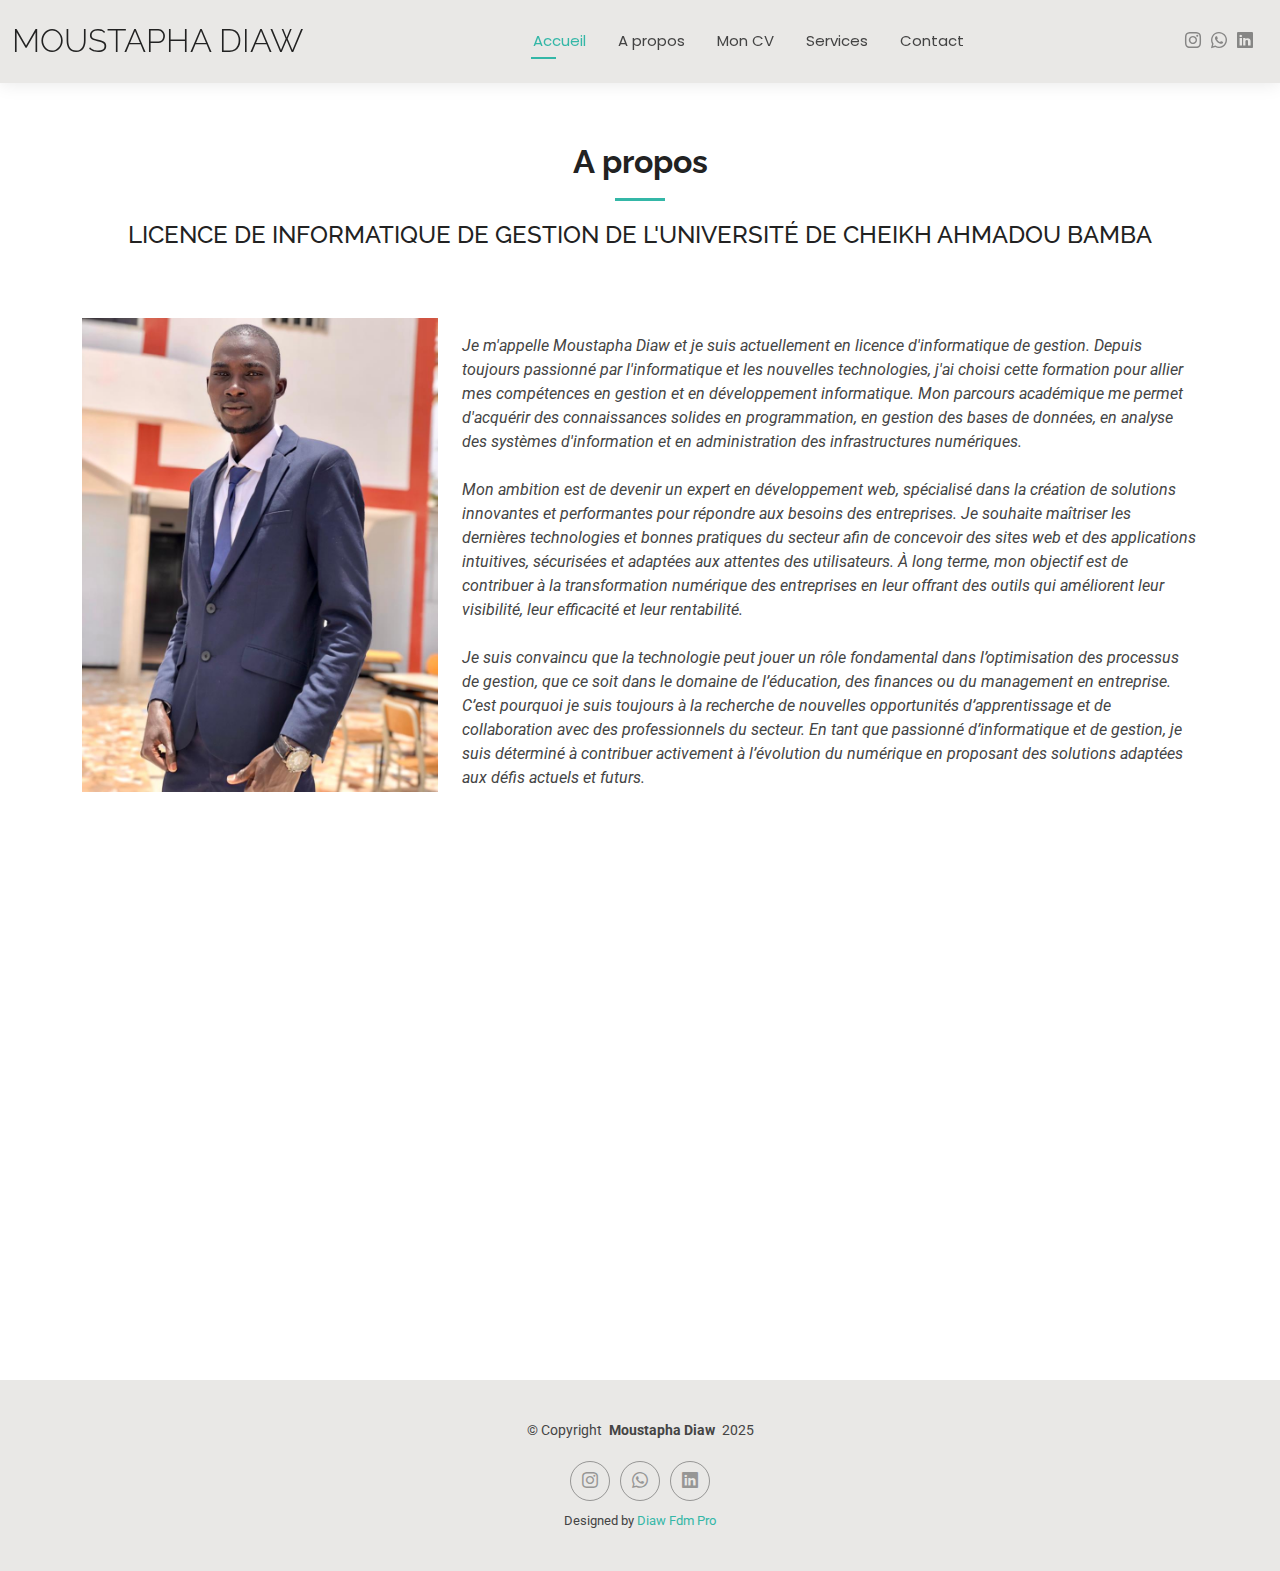
==== apropos.html @ 6199dcc0 "Premier commit" ====
<!DOCTYPE html>
<html lang="en">

<head>
  <meta charset="utf-8">
  <meta content="width=device-width, initial-scale=1.0" name="viewport">
  <title>A propos - Moustapha Diaw</title>
  <meta name="description" content="">
  <meta name="keywords" content="">

  <!-- Favicons -->
  <link href="assets/img/favicon.png" rel="icon">
  <link href="assets/img/apple-touch-icon.png" rel="apple-touch-icon">

  <!-- Fonts -->
  <link href="https://fonts.googleapis.com" rel="preconnect">
  <link href="https://fonts.gstatic.com" rel="preconnect" crossorigin>
  <link href="https://fonts.googleapis.com/css2?family=Roboto:ital,wght@0,100;0,300;0,400;0,500;0,700;0,900;1,100;1,300;1,400;1,500;1,700;1,900&family=Poppins:ital,wght@0,100;0,200;0,300;0,400;0,500;0,600;0,700;0,800;0,900;1,100;1,200;1,300;1,400;1,500;1,600;1,700;1,800;1,900&family=Raleway:ital,wght@0,100;0,200;0,300;0,400;0,500;0,600;0,700;0,800;0,900;1,100;1,200;1,300;1,400;1,500;1,600;1,700;1,800;1,900&display=swap" rel="stylesheet">

  <!-- Vendor CSS Files -->
  <link href="assets/vendor/bootstrap/css/bootstrap.min.css" rel="stylesheet">
  <link href="assets/vendor/bootstrap-icons/bootstrap-icons.css" rel="stylesheet">
  <link href="assets/vendor/aos/aos.css" rel="stylesheet">
  <link href="assets/vendor/swiper/swiper-bundle.min.css" rel="stylesheet">
  <link href="assets/vendor/glightbox/css/glightbox.min.css" rel="stylesheet">

  <!-- Main CSS File -->
  <link href="assets/css/main.css" rel="stylesheet">

</head>

<body class="about-page">

  <header id="header" class="header d-flex align-items-center light-background sticky-top">
    <div class="container-fluid position-relative d-flex align-items-center justify-content-between">

      <a href="index.html" class="logo d-flex align-items-center me-auto me-xl-0">
        <h1 class="sitename">Moustapha Diaw</h1>
      </a>

      <nav id="navmenu" class="navmenu">
        <ul>
          <li><a href="index.html" class="active">Accueil</a></li>
          <li><a href="apropos.html">A propos</a></li>
          <li><a href="moncv.html">Mon CV</a></li>
          <li><a href="services.html">Services</a></li>
          <li><a href="contact.html">Contact</a></li>
        </ul>
        <i class="mobile-nav-toggle d-xl-none bi bi-list"></i>
      </nav>

      <div class="header-social-links">
        <a href="https://www.instagram.com/diaw_fdm_pro/?utm_source=qr&r=nametag" class="instagram"><i class="bi bi-instagram"></i></a>
        <a href=" https://wa.me/221764615988" class="whatsapp"><i class="bi bi-whatsapp"></i></a>
        <a href="https://www.linkedin.com/public-profile/settings" class="linkedin"><i class="bi bi-linkedin"></i></a>
      </div>

    </div>
  </header>

  <main class="main">

    <!-- About Section -->
    <section id="about" class="about section">

      <!-- Section Title -->
      <div class="container section-title" data-aos="fade-up">
        <h2>A propos</h2>
        <h4>LICENCE DE INFORMATIQUE DE GESTION DE L'UNIVERSITÉ DE CHEIKH AHMADOU BAMBA</h4>
      </div><!-- End Section Title -->

      <div class="container" data-aos="fade-up" data-aos-delay="100">

        <div class="row gy-4 justify-content-center">
          <div class="col-lg-4">
            <img src="assets/img/fdm.jpg" class="img-fluid" alt="">
          </div>
          
          <div class="col-lg-8 content">
           
            <p class="fst-italic py-3">
              Je m'appelle Moustapha Diaw et je suis actuellement en licence d'informatique de gestion.              Depuis toujours passionné par l'informatique et les nouvelles technologies, j'ai choisi 
              cette formation pour allier mes compétences en gestion et en développement informatique. 
              Mon parcours académique me permet d'acquérir des connaissances solides en programmation, 
              en gestion des bases de données, en analyse des systèmes d'information et en administration 
              des infrastructures numériques. <br><br>

              Mon ambition est de devenir un expert en développement web, spécialisé dans la création de solutions 
              innovantes et performantes pour répondre aux besoins des entreprises. Je souhaite maîtriser les dernières 
              technologies et bonnes pratiques du secteur afin de concevoir des sites web et des applications intuitives, 
              sécurisées et adaptées aux attentes des utilisateurs. À long terme, mon objectif est de contribuer à la 
              transformation numérique des entreprises en leur offrant des outils qui améliorent leur visibilité, 
              leur efficacité et leur rentabilité. <br><br>

              Je suis convaincu que la technologie peut jouer un rôle fondamental dans l’optimisation des processus de gestion, 
              que ce soit dans le domaine de l’éducation, des finances ou du management en entreprise. C’est pourquoi je suis 
              toujours à la recherche de nouvelles opportunités d’apprentissage et de collaboration avec des professionnels du secteur.
              En tant que passionné d’informatique et de gestion, je suis déterminé à contribuer activement à l’évolution du numérique 
              en proposant des solutions adaptées aux défis actuels et futurs.
            </p>

            
          </div>
        </div>

      </div>

    </section><!-- /About Section -->

    <!-- Skills Section -->
    <section id="skills" class="skills section">

      <!-- Section Title -->
      <div class="container section-title" data-aos="fade-up">
        <h2>Compétences</h2>
      </div><!-- End Section Title -->

      <div class="container" data-aos="fade-up" data-aos-delay="100">

        <div class="row skills-content skills-animation">

          <div class="col-lg-6">

            <div class="progress">
              <span class="skill"><span>HTML</span> <i class="val">80%</i></span>
              <div class="progress-bar-wrap">
                <div class="progress-bar" role="progressbar" aria-valuenow="100" aria-valuemin="0" aria-valuemax="100"></div>
              </div>
            </div><!-- End Skills Item -->

            <div class="progress">
              <span class="skill"><span>CSS</span> <i class="val">60%</i></span>
              <div class="progress-bar-wrap">
                <div class="progress-bar" role="progressbar" aria-valuenow="90" aria-valuemin="0" aria-valuemax="100"></div>
              </div>
            </div><!-- End Skills Item -->

            <div class="progress">
              <span class="skill"><span>JavaScript</span> <i class="val">50%</i></span>
              <div class="progress-bar-wrap">
                <div class="progress-bar" role="progressbar" aria-valuenow="75" aria-valuemin="0" aria-valuemax="100"></div>
              </div>
            </div><!-- End Skills Item -->


            <div class="progress">
              <span class="skill"><span>WordPress/CMS</span> <i class="val">70%</i></span>
              <div class="progress-bar-wrap">
                <div class="progress-bar" role="progressbar" aria-valuenow="90" aria-valuemin="0" aria-valuemax="100"></div>
              </div>
            </div><!-- End Skills Item -->

          </div>

          <div class="col-lg-6">

            <div class="progress">
              <span class="skill"><span>PHP</span> <i class="val">50%</i></span>
              <div class="progress-bar-wrap">
                <div class="progress-bar" role="progressbar" aria-valuenow="80" aria-valuemin="0" aria-valuemax="100"></div>
              </div>
            </div>

            <div class="progress">
              <span class="skill"><span>Base de donnees (My SQL).</span> <i class="val">70%</i></span>
              <div class="progress-bar-wrap">
                <div class="progress-bar" role="progressbar" aria-valuenow="55" aria-valuemin="0" aria-valuemax="100"></div>
              </div>
            </div>


            <div class="progress">
              <span class="skill"><span>Photoshop</span> <i class="val">80%</i></span>
              <div class="progress-bar-wrap">
                <div class="progress-bar" role="progressbar" aria-valuenow="55" aria-valuemin="0" aria-valuemax="100"></div>
              </div>
            </div>

           

          </div>

        </div>

      </div>

    </section><!-- /Skills Section -->




  </main>

  <footer id="footer" class="footer light-background">

    <div class="container">
      <div class="copyright text-center ">
        <p>© <span>Copyright</span> <strong class="px-1 sitename">Moustapha Diaw</strong> <span>2025<br></span></p>
      </div>
      <div class="social-links d-flex justify-content-center">
        <a href="https://www.instagram.com/diaw_fdm_pro/?utm_source=qr&r=nametag"><i class="bi bi-instagram"></i></a>
        <a href=" https://wa.me/221764615988" class="whatsapp"><i class="bi bi-whatsapp"></i></a>
        <a href="https://www.linkedin.com/public-profile/settings"><i class="bi bi-linkedin"></i></a>
      </div>
      <div class="credits">
        Designed by <a href="#">Diaw Fdm Pro</a>
      </div>
    </div>

  </footer>

  <!-- Scroll Top -->
  <a href="#" id="scroll-top" class="scroll-top d-flex align-items-center justify-content-center"><i class="bi bi-arrow-up-short"></i></a>

  <!-- Preloader -->
  <div id="preloader"></div>

  <!-- Vendor JS Files -->
  <script src="assets/vendor/bootstrap/js/bootstrap.bundle.min.js"></script>
  <script src="assets/vendor/php-email-form/validate.js"></script>
  <script src="assets/vendor/aos/aos.js"></script>
  <script src="assets/vendor/waypoints/noframework.waypoints.js"></script>
  <script src="assets/vendor/purecounter/purecounter_vanilla.js"></script>
  <script src="assets/vendor/swiper/swiper-bundle.min.js"></script>
  <script src="assets/vendor/glightbox/js/glightbox.min.js"></script>
  <script src="assets/vendor/imagesloaded/imagesloaded.pkgd.min.js"></script>
  <script src="assets/vendor/isotope-layout/isotope.pkgd.min.js"></script>

  <!-- Main JS File -->
  <script src="assets/js/main.js"></script>

</body>

</html>
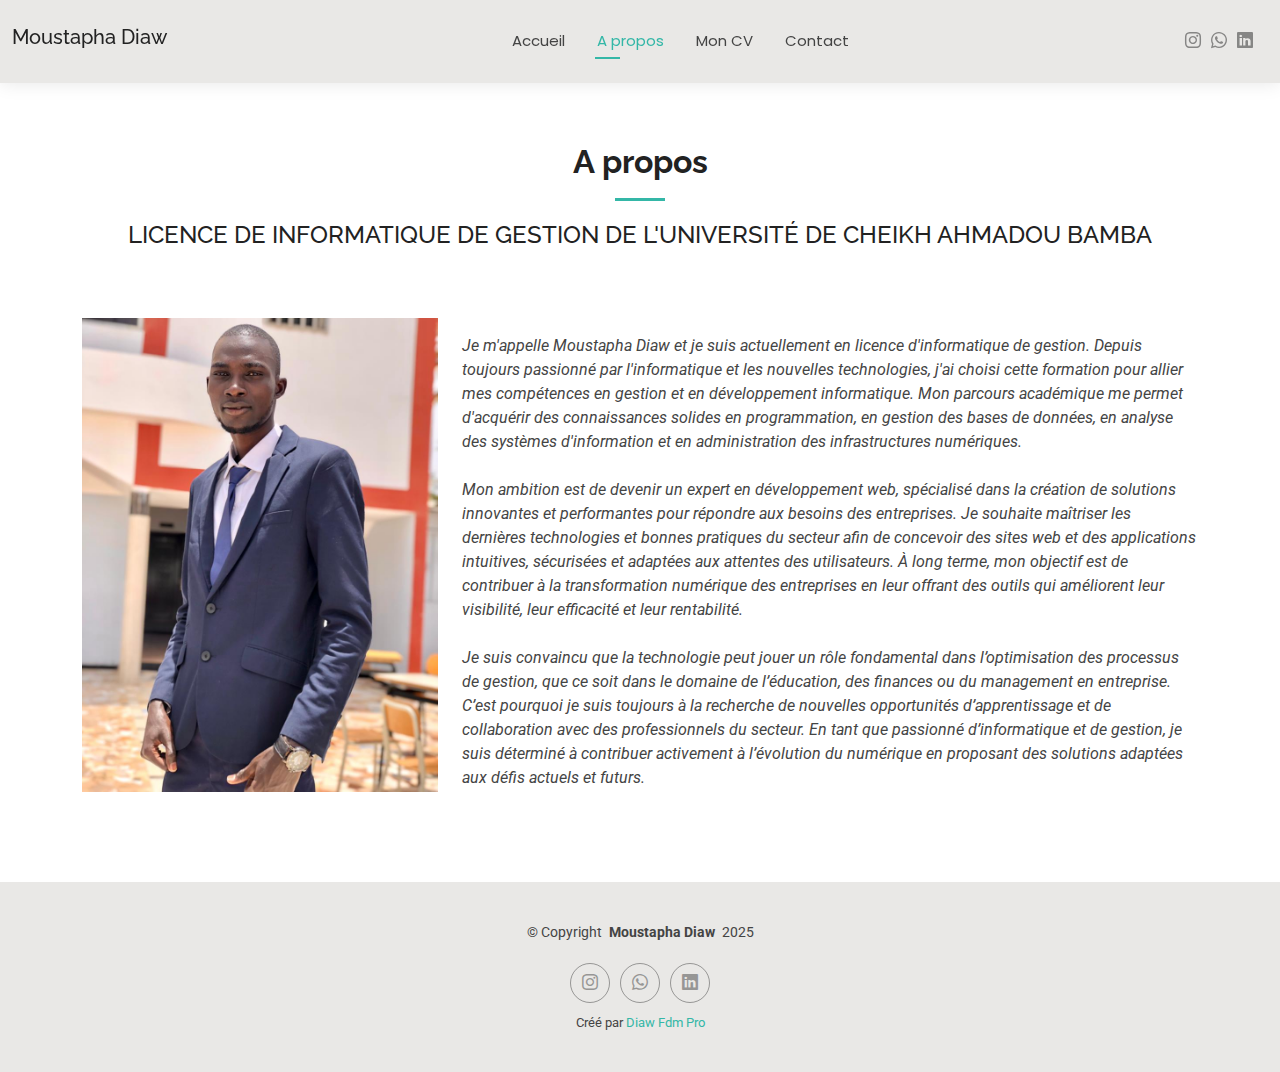
==== commit aadf90f1: "Ajout des nouvelles modifications" ====
--- a/apropos.html
+++ b/apropos.html
@@ -35,24 +35,23 @@
     <div class="container-fluid position-relative d-flex align-items-center justify-content-between">
 
       <a href="index.html" class="logo d-flex align-items-center me-auto me-xl-0">
-        <h1 class="sitename">Moustapha Diaw</h1>
+        <h5 class="sitename">Moustapha Diaw</h5>
       </a>
 
       <nav id="navmenu" class="navmenu">
         <ul>
-          <li><a href="index.html" class="active">Accueil</a></li>
-          <li><a href="apropos.html">A propos</a></li>
+          <li><a href="index.html" >Accueil</a></li>
+          <li><a href="apropos.html" class="active">A propos</a></li>
           <li><a href="moncv.html">Mon CV</a></li>
-          <li><a href="services.html">Services</a></li>
           <li><a href="contact.html">Contact</a></li>
         </ul>
         <i class="mobile-nav-toggle d-xl-none bi bi-list"></i>
       </nav>
 
       <div class="header-social-links">
-        <a href="https://www.instagram.com/diaw_fdm_pro/?utm_source=qr&r=nametag" class="instagram"><i class="bi bi-instagram"></i></a>
+        <a href="https://www.instagram.com/moustapha_diaw_fdm?utm_source=qr&igsh=MWQybTYzc2R4d3k3NA==" class="instagram"><i class="bi bi-instagram"></i></a>
         <a href=" https://wa.me/221764615988" class="whatsapp"><i class="bi bi-whatsapp"></i></a>
-        <a href="https://www.linkedin.com/public-profile/settings" class="linkedin"><i class="bi bi-linkedin"></i></a>
+        <a href="https://www.linkedin.com/in/moustapha-diaw-ba749031a?utm_source=share&utm_campaign=share_via&utm_content=profile&utm_medium=android_app" class="linkedin"><i class="bi bi-linkedin"></i></a>
       </div>
 
     </div>
@@ -107,88 +106,6 @@
 
     </section><!-- /About Section -->
 
-    <!-- Skills Section -->
-    <section id="skills" class="skills section">
-
-      <!-- Section Title -->
-      <div class="container section-title" data-aos="fade-up">
-        <h2>Compétences</h2>
-      </div><!-- End Section Title -->
-
-      <div class="container" data-aos="fade-up" data-aos-delay="100">
-
-        <div class="row skills-content skills-animation">
-
-          <div class="col-lg-6">
-
-            <div class="progress">
-              <span class="skill"><span>HTML</span> <i class="val">80%</i></span>
-              <div class="progress-bar-wrap">
-                <div class="progress-bar" role="progressbar" aria-valuenow="100" aria-valuemin="0" aria-valuemax="100"></div>
-              </div>
-            </div><!-- End Skills Item -->
-
-            <div class="progress">
-              <span class="skill"><span>CSS</span> <i class="val">60%</i></span>
-              <div class="progress-bar-wrap">
-                <div class="progress-bar" role="progressbar" aria-valuenow="90" aria-valuemin="0" aria-valuemax="100"></div>
-              </div>
-            </div><!-- End Skills Item -->
-
-            <div class="progress">
-              <span class="skill"><span>JavaScript</span> <i class="val">50%</i></span>
-              <div class="progress-bar-wrap">
-                <div class="progress-bar" role="progressbar" aria-valuenow="75" aria-valuemin="0" aria-valuemax="100"></div>
-              </div>
-            </div><!-- End Skills Item -->
-
-
-            <div class="progress">
-              <span class="skill"><span>WordPress/CMS</span> <i class="val">70%</i></span>
-              <div class="progress-bar-wrap">
-                <div class="progress-bar" role="progressbar" aria-valuenow="90" aria-valuemin="0" aria-valuemax="100"></div>
-              </div>
-            </div><!-- End Skills Item -->
-
-          </div>
-
-          <div class="col-lg-6">
-
-            <div class="progress">
-              <span class="skill"><span>PHP</span> <i class="val">50%</i></span>
-              <div class="progress-bar-wrap">
-                <div class="progress-bar" role="progressbar" aria-valuenow="80" aria-valuemin="0" aria-valuemax="100"></div>
-              </div>
-            </div>
-
-            <div class="progress">
-              <span class="skill"><span>Base de donnees (My SQL).</span> <i class="val">70%</i></span>
-              <div class="progress-bar-wrap">
-                <div class="progress-bar" role="progressbar" aria-valuenow="55" aria-valuemin="0" aria-valuemax="100"></div>
-              </div>
-            </div>
-
-
-            <div class="progress">
-              <span class="skill"><span>Photoshop</span> <i class="val">80%</i></span>
-              <div class="progress-bar-wrap">
-                <div class="progress-bar" role="progressbar" aria-valuenow="55" aria-valuemin="0" aria-valuemax="100"></div>
-              </div>
-            </div>
-
-           
-
-          </div>
-
-        </div>
-
-      </div>
-
-    </section><!-- /Skills Section -->
-
-
-
-
   </main>
 
   <footer id="footer" class="footer light-background">
@@ -198,12 +115,12 @@
         <p>© <span>Copyright</span> <strong class="px-1 sitename">Moustapha Diaw</strong> <span>2025<br></span></p>
       </div>
       <div class="social-links d-flex justify-content-center">
-        <a href="https://www.instagram.com/diaw_fdm_pro/?utm_source=qr&r=nametag"><i class="bi bi-instagram"></i></a>
+        <a href="https://www.instagram.com/moustapha_diaw_fdm?utm_source=qr&igsh=MWQybTYzc2R4d3k3NA=="><i class="bi bi-instagram"></i></a>
         <a href=" https://wa.me/221764615988" class="whatsapp"><i class="bi bi-whatsapp"></i></a>
-        <a href="https://www.linkedin.com/public-profile/settings"><i class="bi bi-linkedin"></i></a>
+        <a href="https://www.linkedin.com/in/moustapha-diaw-ba749031a?utm_source=share&utm_campaign=share_via&utm_content=profile&utm_medium=android_app"><i class="bi bi-linkedin"></i></a>
       </div>
       <div class="credits">
-        Designed by <a href="#">Diaw Fdm Pro</a>
+        Créé par <a href="#">Diaw Fdm Pro</a>
       </div>
     </div>
 
--- a/assets/css/main.css
+++ b/assets/css/main.css
@@ -87,57 +87,7 @@
   font-family: var(--heading-font);
 }
 
-/* PHP Email Form Messages
-------------------------------*/
-.php-email-form .error-message {
-  display: none;
-  background: #df1529;
-  color: #ffffff;
-  text-align: left;
-  padding: 15px;
-  margin-bottom: 24px;
-  font-weight: 600;
-}
-
-.php-email-form .sent-message {
-  display: none;
-  color: #ffffff;
-  background: #059652;
-  text-align: center;
-  padding: 15px;
-  margin-bottom: 24px;
-  font-weight: 600;
-}
-
-.php-email-form .loading {
-  display: none;
-  background: var(--surface-color);
-  text-align: center;
-  padding: 15px;
-  margin-bottom: 24px;
-}
-
-.php-email-form .loading:before {
-  content: "";
-  display: inline-block;
-  border-radius: 50%;
-  width: 24px;
-  height: 24px;
-  margin: 0 10px -6px 0;
-  border: 3px solid var(--accent-color);
-  border-top-color: var(--surface-color);
-  animation: php-email-form-loading 1s linear infinite;
-}
-
-@keyframes php-email-form-loading {
-  0% {
-    transform: rotate(0deg);
-  }
-
-  100% {
-    transform: rotate(360deg);
-  }
-}
+
 
 /*--------------------------------------------------------------
 # Global Header
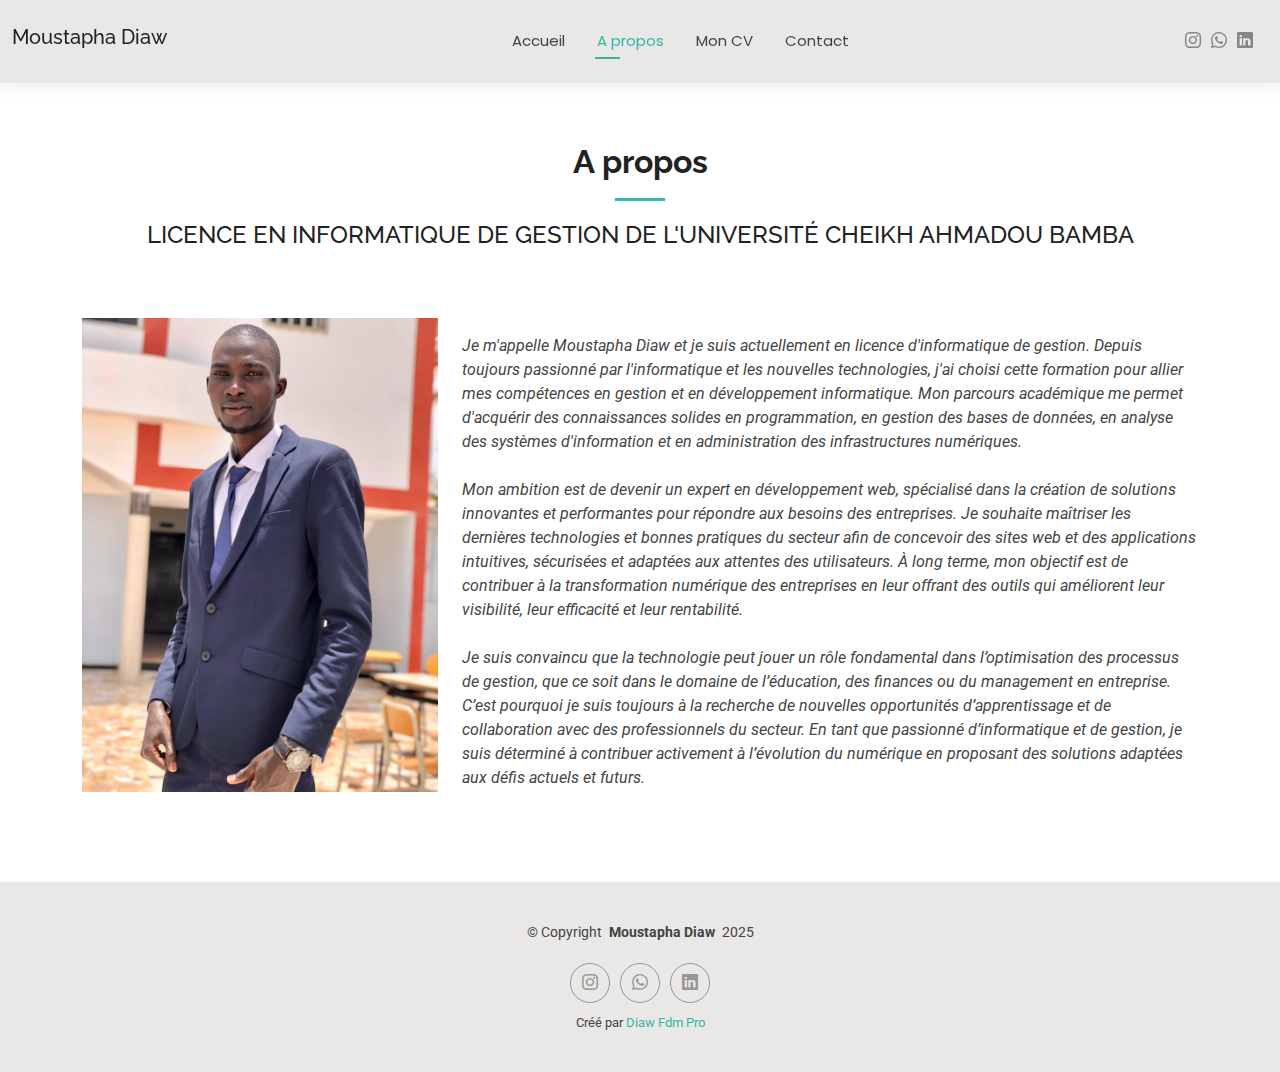
==== commit 5eff7319: "modification" ====
--- a/apropos.html
+++ b/apropos.html
@@ -65,7 +65,7 @@
       <!-- Section Title -->
       <div class="container section-title" data-aos="fade-up">
         <h2>A propos</h2>
-        <h4>LICENCE DE INFORMATIQUE DE GESTION DE L'UNIVERSITÉ DE CHEIKH AHMADOU BAMBA</h4>
+        <h4>LICENCE EN INFORMATIQUE DE GESTION DE L'UNIVERSITÉ CHEIKH AHMADOU BAMBA</h4>
       </div><!-- End Section Title -->
 
       <div class="container" data-aos="fade-up" data-aos-delay="100">
